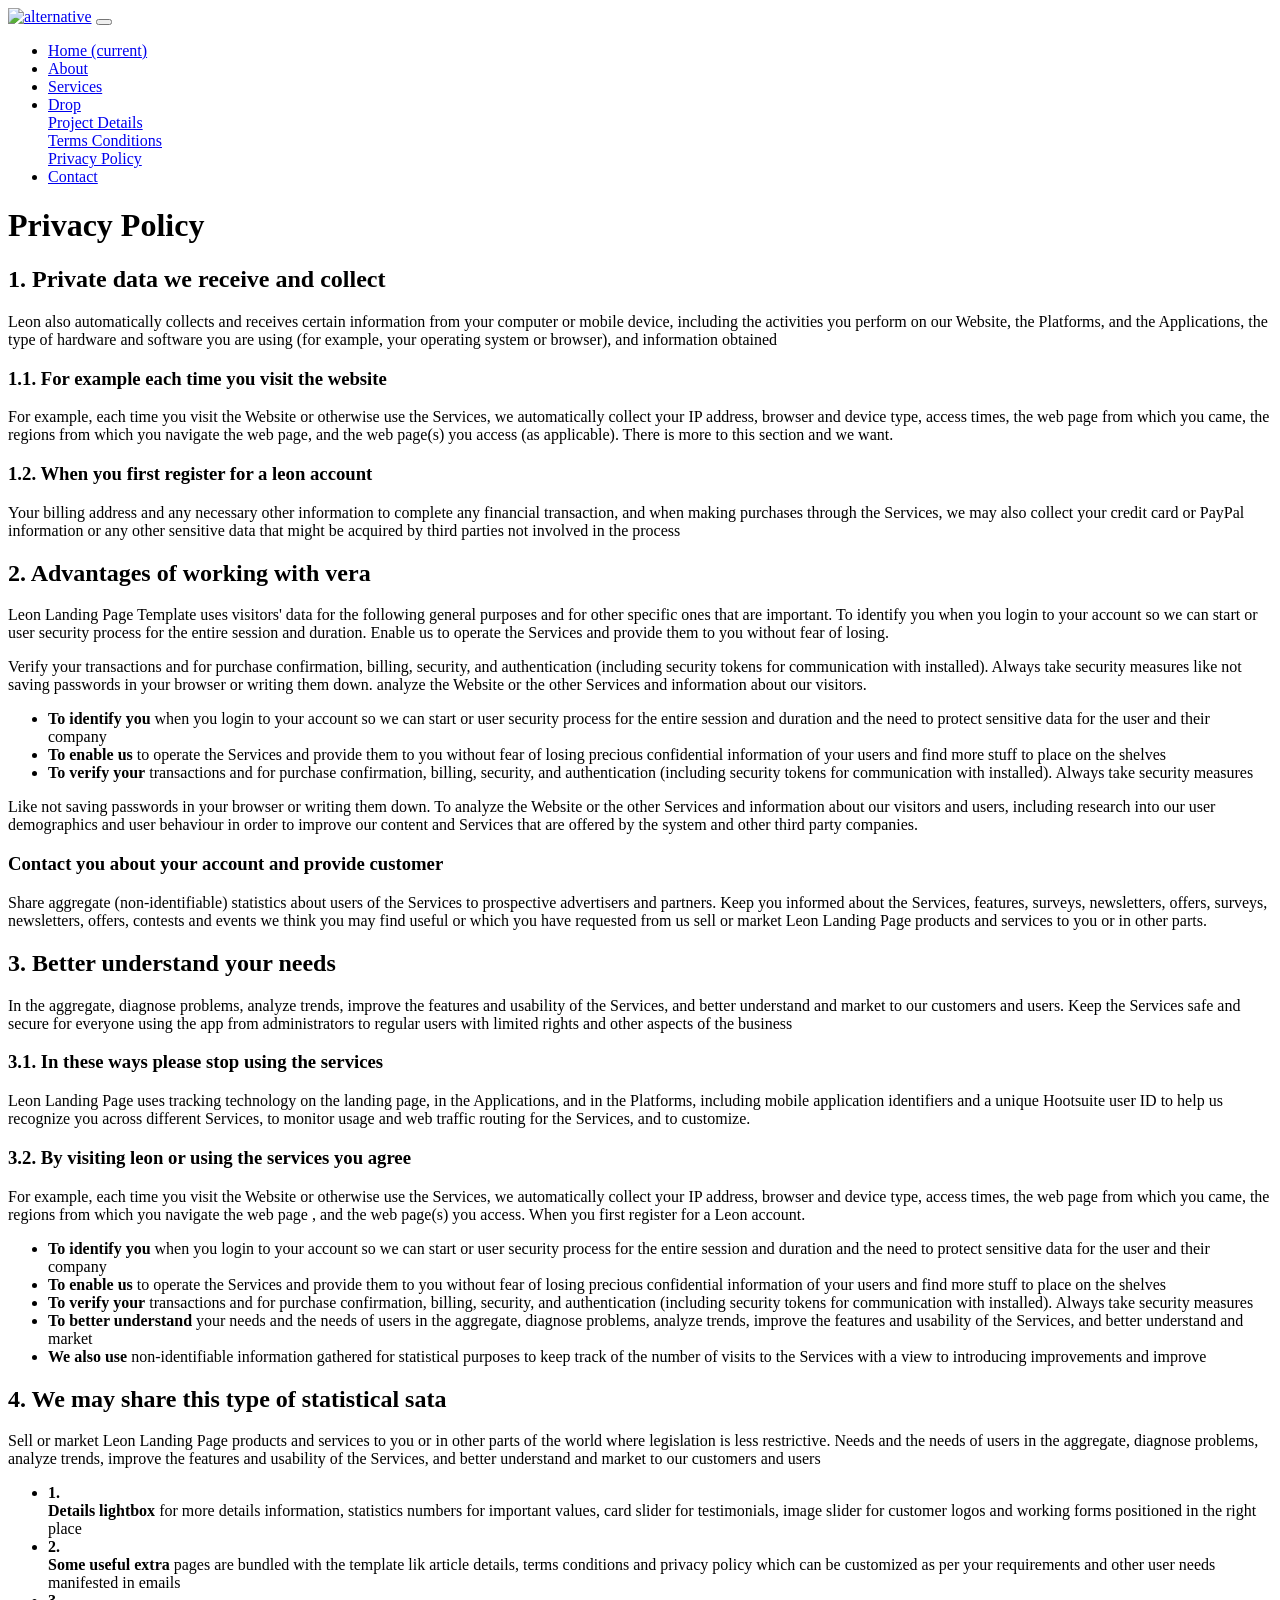
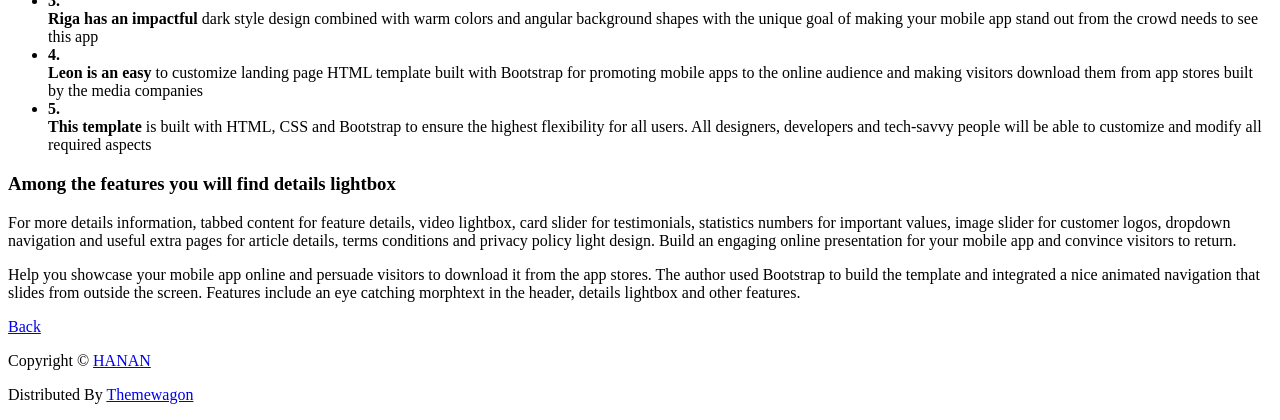
==== privacy.html @ ccc0f80c "Add files via upload" ====
<!DOCTYPE html>
<html lang="en">
<head>
    <meta charset="utf-8">
    <meta name="viewport" content="width=device-width, initial-scale=1, shrink-to-fit=no">
    
    <!-- SEO Meta Tags -->
    <meta name="description" content="Your description">
    <meta name="author" content="Your name">

    <!-- OG Meta Tags to improve the way the post looks when you share the page on Facebook, Twitter, LinkedIn -->
	<meta property="og:site_name" content="" /> <!-- website name -->
	<meta property="og:site" content="" /> <!-- website link -->
	<meta property="og:title" content=""/> <!-- title shown in the actual shared post -->
	<meta property="og:description" content="" /> <!-- description shown in the actual shared post -->
	<meta property="og:image" content="" /> <!-- image link, make sure it's jpg -->
	<meta property="og:url" content="" /> <!-- where do you want your post to link to -->
	<meta name="twitter:card" content="summary_large_image"> <!-- to have large image post format in Twitter -->

    <!-- Webpage Title -->
    <title>Privacy Policy - Hanan</title>
    
    <!-- Styles -->
    <link rel="preconnect" href="https://fonts.gstatic.com">
    <link href="https://fonts.googleapis.com/css2?family=Open+Sans:ital,wght@0,400;0,600;0,700;1,400&family=Poppins:wght@600&display=swap" rel="stylesheet">
    <link href="css/bootstrap.css" rel="stylesheet">
    <link href="css/fontawesome-all.css" rel="stylesheet">
	<link href="css/styles.css" rel="stylesheet">
	
	<!-- Favicon  -->
    <link rel="icon" href="./favicon.bpg.jpg">
</head>
<body data-spy="scroll" data-target=".fixed-top">
    
    <!-- Navigation -->
    <nav class="navbar navbar-expand-lg fixed-top navbar-dark">
        <div class="container">
            
            <!-- Image Logo -->
            <a class="navbar-brand logo-image" href="index.html"><img src="./webfonts/hlo.avif" alt="alternative"></a>  

            <!-- Text Logo - Use this if you don't have a graphic logo -->
            <!-- <a class="navbar-brand logo-text page-scroll" href="index.html">Hanan</a> -->

            <button class="navbar-toggler p-0 border-0" type="button" data-toggle="offcanvas">
                <span class="navbar-toggler-icon"></span>
            </button>

            <div class="navbar-collapse offcanvas-collapse" id="navbarsExampleDefault">
                <ul class="navbar-nav ml-auto">
                    <li class="nav-item">
                        <a class="nav-link page-scroll text-dark" href="index.html#header">Home <span class="sr-only">(current)</span></a>
                    </li>
                    <li class="nav-item">
                        <a class="nav-link page-scroll text-dark" href="index.html#about">About</a>
                    </li>
                    <li class="nav-item">
                        <a class="nav-link page-scroll text-dark" href="index.html#services">Services</a>
                    </li>
                    <li class="nav-item dropdown">
                        <a class="nav-link dropdown-toggle text-dark" href="#" id="dropdown01" data-toggle="dropdown" aria-haspopup="true" aria-expanded="false">Drop</a>
                        <div class="dropdown-menu" aria-labelledby="dropdown01">
                            <a class="dropdown-item page-scroll text-dark" href="project.html">Project Details</a>
                            <div class="dropdown-divider"></div>
                            <a class="dropdown-item page-scroll text-dark" href="terms.html">Terms Conditions</a>
                            <div class="dropdown-divider"></div>
                            <a class="dropdown-item page-scroll text-dark" href="privacy.html">Privacy Policy</a>
                        </div>
                    </li>
                    <li class="nav-item">
                        <a class="nav-link page-scroll text-dark" href="index.html#contact">Contact</a>
                    </li>
                </ul>
                <span class="nav-item social-icons">
                    <span class="fa-stack"> <a href="https://facebook.com/hananhassen495">
                            <i class="fas fa-circle fa-stack-2x"></i>
                            <i class="fab fa-facebook-f fa-stack-1x"></i>
                        </a>
                    </span>
                    <span class="fa-stack">
                        <a href="https://x.com/Hanan71509176">
                            <i class="fas fa-circle fa-stack-2x"></i>
                            <i class="fab fa-twitter fa-stack-1x"></i>
                        </a>
                    </span>
                </span>
            </div> <!-- end of navbar-collapse -->
        </div> <!-- end of container -->
    </nav> <!-- end of navbar -->
    <!-- end of navigation -->


    <!-- Header -->
    <header class="ex-header">
        <div class="container">
            <div class="row">
                <div class="col-xl-10 offset-xl-1">
                    <h1>Privacy Policy</h1>
                </div> <!-- end of col -->
            </div> <!-- end of row -->
        </div> <!-- end of container -->
    </header> <!-- end of ex-header -->
    <!-- end of header -->


    <!-- Basic -->
    <div class="ex-basic-1 pt-5 pb-5">
        <div class="container">
            <div class="row">
                <div class="col-xl-10 offset-xl-1">
                    <h2 class="mt-5 mb-3">1. Private data we receive and collect</h2>
                    <p class="mb-5">Leon also automatically collects and receives certain information from your computer or mobile device, including the activities you perform on our Website, the Platforms, and the Applications, the type of hardware and software you are using (for example, your operating system or browser), and information obtained</p>
                    <h3>1.1. For example each time you visit the website</h3>
                    <p class="mb-5">For example, each time you visit the Website or otherwise use the Services, we automatically collect your IP address, browser and device type, access times, the web page from which you came, the regions from which you navigate the web page, and the web page(s) you access (as applicable). There is more to this section and we want.</p>
                    <h3>1.2. When you first register for a leon account</h3>
                    <p class="mb-5">Your billing address and any necessary other information to complete any financial transaction, and when making purchases through the Services, we may also collect your credit card or PayPal information or any other sensitive data that might be acquired by third parties not involved in the process</p>
                    
                    <h2 class="mb-3">2. Advantages of working with vera</h2>
                    <p>Leon Landing Page Template uses visitors' data for the following general purposes and for other specific ones that are important. To identify you when you login to your account so we can start or user security process for the entire session and duration. Enable us to operate the Services and provide them to you without fear of losing.</p>
                    <p class="mb-4">Verify your transactions and for purchase confirmation, billing, security, and authentication (including security tokens for communication with installed). Always take security measures like not saving passwords in your browser or writing them down. analyze the Website or the other Services and information about our visitors.</p>
                    <ul class="list-unstyled li-space-lg mb-4">
                        <li class="media">
                            <i class="fas fa-square"></i>
                            <div class="media-body"><strong>To identify you</strong> when you login to your account so we can start or user security process for the entire session and duration and the need to protect sensitive data for the user and their company</div>
                        </li>
                        <li class="media">
                            <i class="fas fa-square"></i>
                            <div class="media-body"><strong>To enable us</strong> to operate the Services and provide them to you without fear of losing precious confidential information of your users and find more stuff to place on the shelves</div>
                        </li>
                        <li class="media">
                            <i class="fas fa-square"></i>
                            <div class="media-body"><strong>To verify your</strong> transactions and for purchase confirmation, billing, security, and authentication (including security tokens for communication with installed). Always take security measures</div>
                        </li>
                    </ul>
                    <p class="mb-5">Like not saving passwords in your browser or writing them down. To analyze the Website or the other Services and information about our visitors and users, including research into our user demographics and user behaviour in order to improve our content and Services that are offered by the system and other third party companies.</p>
                    <div class="text-box mb-5">
                        <h3>Contact you about your account and provide customer</h3>
                        <p>Share aggregate (non-identifiable) statistics about users of the Services to prospective advertisers and partners. Keep you informed about the Services, features, surveys, newsletters, offers, surveys, newsletters, offers, contests and events we think you may find useful or which you have requested from us sell or market Leon Landing Page products and services to you or in other parts.</p>
                    </div> <!-- end of text-box -->
                    
                    <h2 class="mb-3">3. Better understand your needs</h2>
                    <p class="mb-5"> In the aggregate, diagnose problems, analyze trends, improve the features and usability of the Services, and better understand and market to our customers and users. Keep the Services safe and secure for everyone using the app from administrators to regular users with limited rights and other aspects of the business</p>
                    <h3>3.1. In these ways please stop using the services</h3>
                    <p class="mb-5">Leon Landing Page uses tracking technology on the landing page, in the Applications, and in the Platforms, including mobile application identifiers and a unique Hootsuite user ID to help us recognize you across different Services, to monitor usage and web traffic routing for the Services, and to customize.</p>
                    <h3>3.2. By visiting leon or using the services you agree</h3>
                    <p class="mb-5">For example, each time you visit the Website or otherwise use the Services, we automatically collect your IP address, browser and device type, access times, the web page from which you came, the regions from which you navigate the web page , and the web page(s) you access. When you first register for a Leon account.</p>
                    <div class="text-box mb-5">
                        <ul class="list-unstyled li-space-lg">
                            <li class="media">
                                <i class="fas fa-square"></i>
                                <div class="media-body"><strong>To identify you</strong> when you login to your account so we can start or user security process for the entire session and duration and the need to protect sensitive data for the user and their company</div>
                            </li>
                            <li class="media">
                                <i class="fas fa-square"></i>
                                <div class="media-body"><strong>To enable us</strong> to operate the Services and provide them to you without fear of losing precious confidential information of your users and find more stuff to place on the shelves</div>
                            </li>
                            <li class="media">
                                <i class="fas fa-square"></i>
                                <div class="media-body"><strong>To verify your</strong> transactions and for purchase confirmation, billing, security, and authentication (including security tokens for communication with installed). Always take security measures</div>
                            </li>
                            <li class="media">
                                <i class="fas fa-square"></i>
                                <div class="media-body"><strong>To better understand</strong> your needs and the needs of users in the aggregate, diagnose problems, analyze trends, improve the features and usability of the Services, and better understand and market</div>
                            </li>
                            <li class="media">
                                <i class="fas fa-square"></i>
                                <div class="media-body"><strong>We also use</strong> non-identifiable information gathered for statistical purposes to keep track of the number of visits to the Services with a view to introducing improvements and improve</div>
                            </li>
                        </ul>
                    </div> <!-- end of text-box -->
                    
                    <h2 class="mb-3">4. We may share this type of statistical sata</h2>
                    <p class="mb-4">Sell or market Leon Landing Page products and services to you or in other parts of the world where legislation is less restrictive. Needs and the needs of users in the aggregate, diagnose problems, analyze trends, improve the features and usability of the Services, and better understand and market to our customers and users</p>
                    <ul class="list-unstyled li-space-lg mb-5">
                        <li class="media">
                            <strong>1.</strong>
                            <div class="media-body"><strong>Details lightbox</strong> for more details information, statistics numbers for important values, card slider for testimonials, image slider for customer logos and working forms positioned in the right place</div>
                        </li>
                        <li class="media">
                            <strong>2.</strong>
                            <div class="media-body"><strong>Some useful extra</strong> pages are bundled with the template lik article details, terms conditions and privacy policy which can be customized as per your requirements and other user needs manifested in emails</div>
                        </li>
                        <li class="media">
                            <strong>3.</strong>
                            <div class="media-body"><strong>Riga has an impactful</strong> dark style design combined with warm colors and angular background shapes with the unique goal of making your mobile app stand out from the crowd needs to see this app</div>
                        </li>
                        <li class="media">
                            <strong>4.</strong>
                            <div class="media-body"><strong>Leon is an easy</strong> to customize landing page HTML template built with Bootstrap for promoting mobile apps to the online audience and making visitors download them from app stores built by the media companies</div>
                        </li>
                        <li class="media">
                            <strong>5.</strong>
                            <div class="media-body"><strong>This template</strong> is built with HTML, CSS and Bootstrap to ensure the highest flexibility for all users. All designers, developers and tech-savvy people will be able to customize and modify all required aspects</div>
                        </li>
                    </ul>
                    
                    <div class="text-box mb-5">
                        <h3>Among the features you will find details lightbox</h3>
                        <p>For more details information, tabbed content for feature details, video lightbox, card slider for testimonials, statistics numbers for important values, image slider for customer logos, dropdown navigation and useful extra pages for article details, terms conditions and privacy policy light design. Build an engaging online presentation for your mobile app and convince visitors to return.</p>
                    </div> <!-- end of text-box -->
                    <p class="mb-5">Help you showcase your mobile app online and persuade visitors to download it from the app stores. The author used Bootstrap to build the template and integrated a nice animated navigation that slides from outside the screen. Features include an eye catching morphtext in the header, details lightbox and other features.</p>
                    
                    <a class="btn-solid-reg mb-5" href="index.html">Back</a>
                </div> <!-- end of col -->
            </div> <!-- end of row -->
        </div> <!-- end of container -->
    </div> <!-- end of ex-basic-1 -->
    <!-- end of basic -->


    <!-- Footer -->
    <div class="footer bg-gray">
        <div class="container">
            <div class="row">
                <div class="col-lg-12">
                    
                    </div> <!-- end of social-container -->
                </div> <!-- end of col -->
            </div> <!-- end of row -->
        </div> <!-- end of container -->
    </div> <!-- end of footer -->  
    <!-- end of footer -->


    <!-- Copyright -->
    <div class="copyright bg-gray">
        <div class="container">
            <div class="row">
                <div class="col-lg-12">
                    <p class="p-small">Copyright © <a class="no-line" href="#your-link">HANAN</a></p>
                </div> <!-- end of col -->
            </div> <!-- enf of row -->
        </div> <!-- end of container -->

        <div class="container">
            <div class="row">
                <div class="col-lg-12">
                    <p class="p-small">Distributed By <a class="no-line" href="https://themewagon.com/">Themewagon</a></p>
                </div> <!-- end of col -->
            </div> <!-- enf of row -->
        </div> <!-- end of container -->
    </div> <!-- end of copyright --> 
    <!-- end of copyright -->
    
    	
    <!-- Scripts -->
    <script src="js/jquery.min.js"></script> <!-- jQuery for Bootstrap's JavaScript plugins -->
    <script src="js/bootstrap.min.js"></script> <!-- Bootstrap framework -->
    <script src="js/jquery.easing.min.js"></script> <!-- jQuery Easing for smooth scrolling between anchors -->
    <script src="js/scripts.js"></script> <!-- Custom scripts -->
</body>
</html>
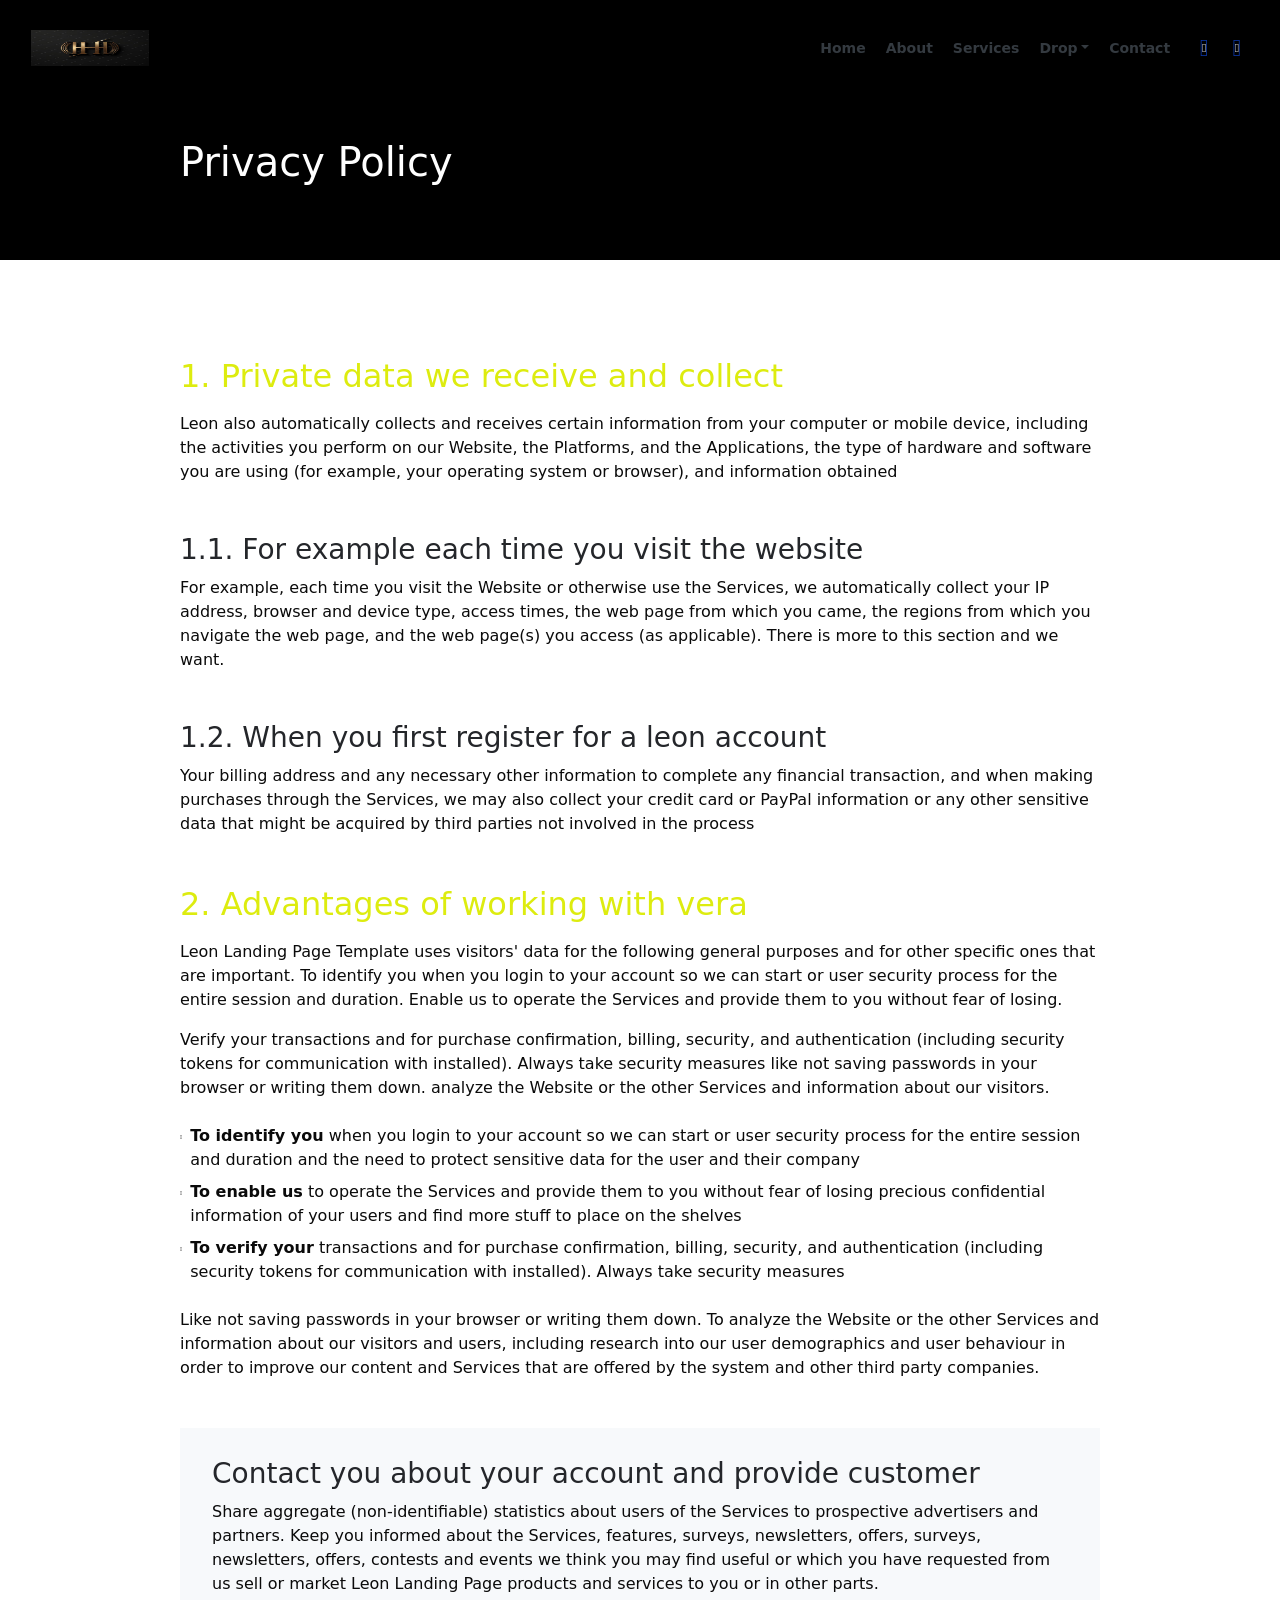
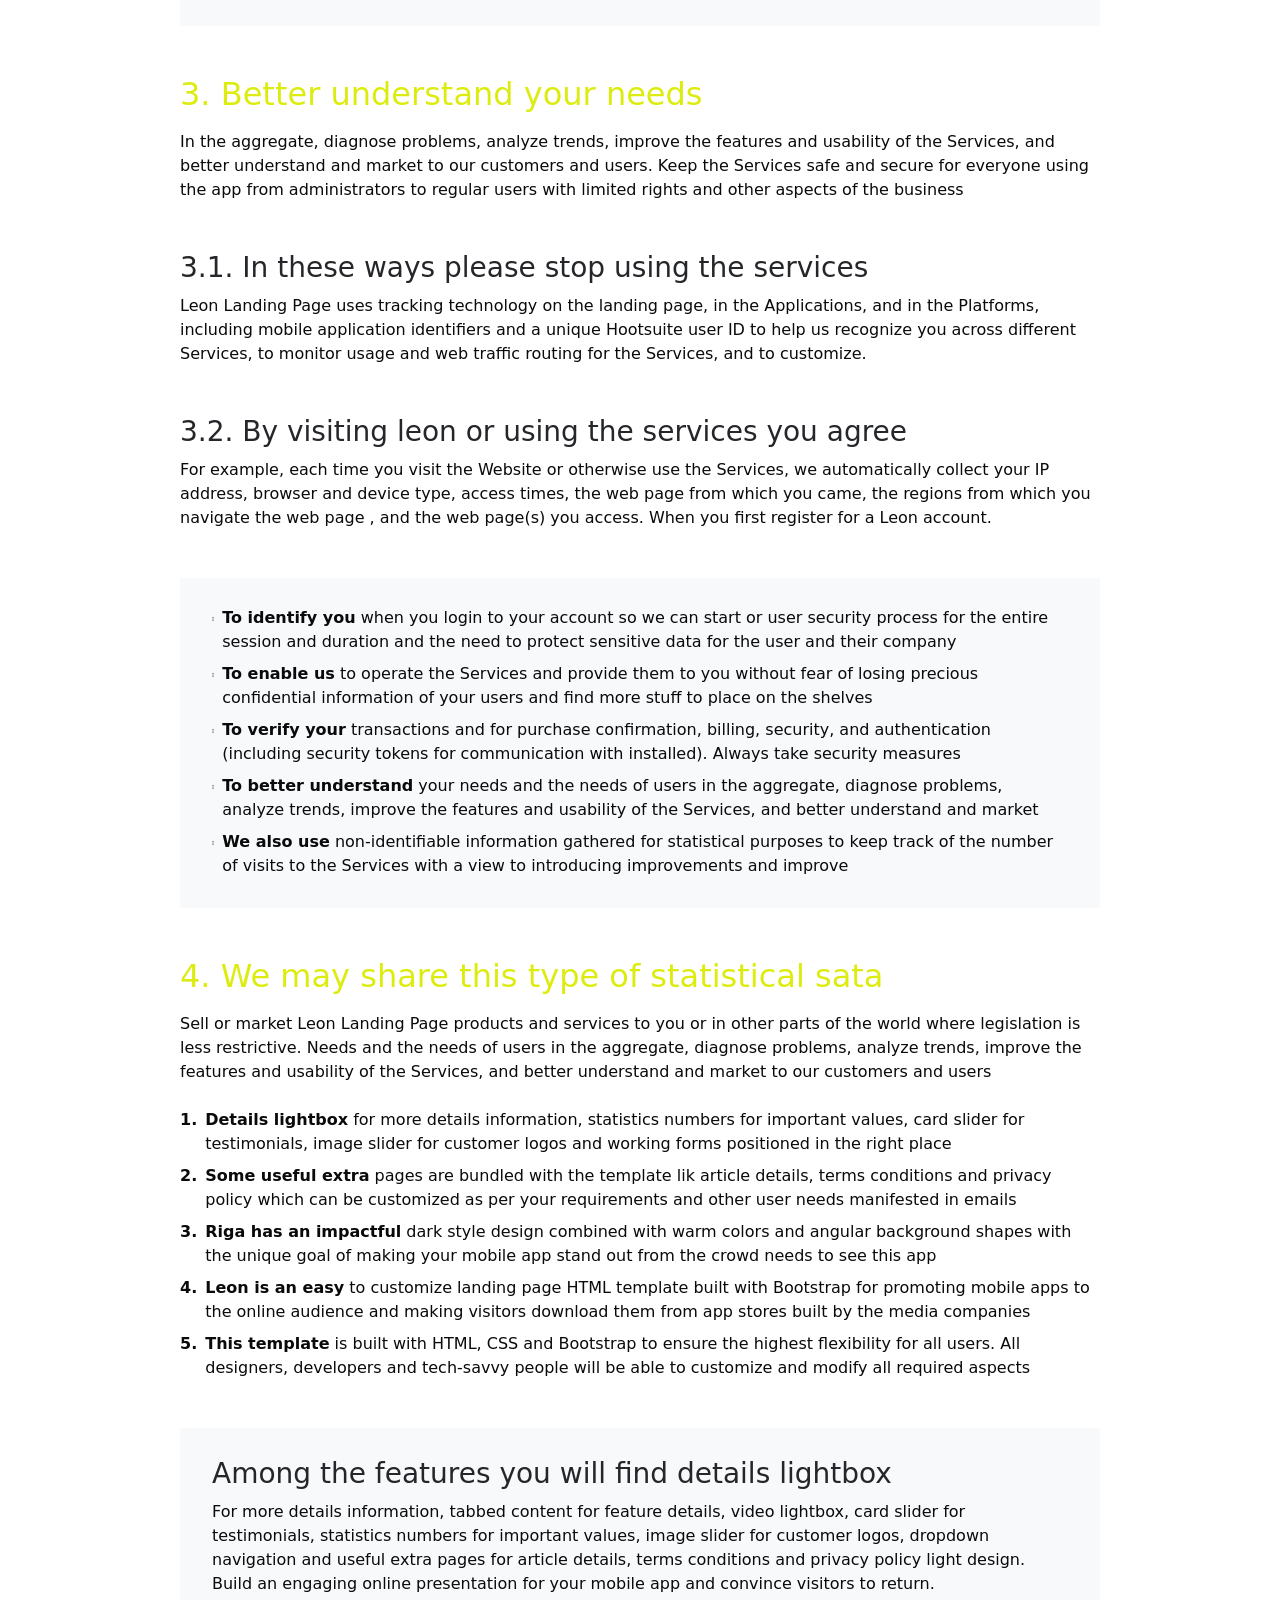
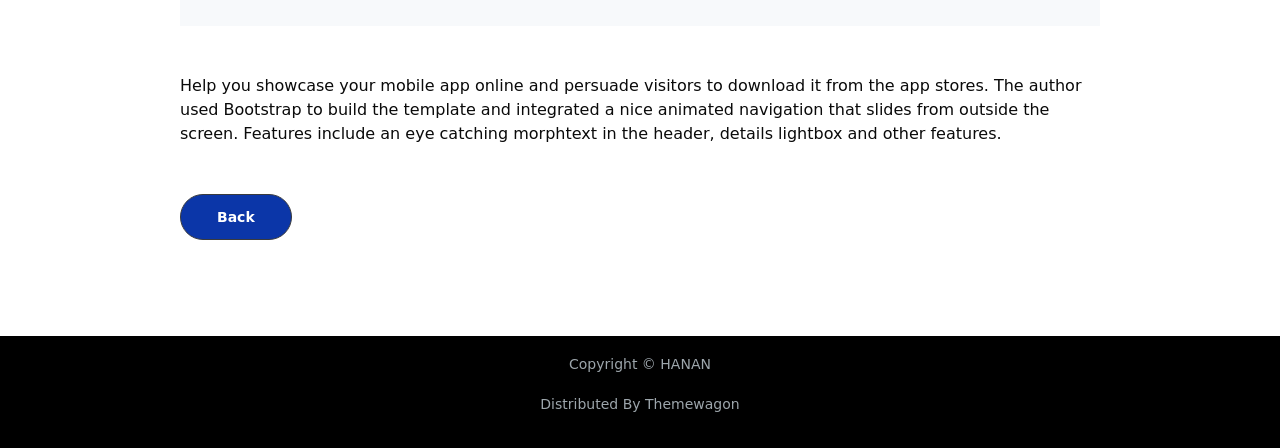
==== commit c8cd4e0f: "first commit" ====
--- a/privacy.html
+++ b/privacy.html
@@ -1,252 +1,253 @@
-<!DOCTYPE html>
-<html lang="en">
-<head>
-    <meta charset="utf-8">
-    <meta name="viewport" content="width=device-width, initial-scale=1, shrink-to-fit=no">
-    
-    <!-- SEO Meta Tags -->
-    <meta name="description" content="Your description">
-    <meta name="author" content="Your name">
-
-    <!-- OG Meta Tags to improve the way the post looks when you share the page on Facebook, Twitter, LinkedIn -->
-	<meta property="og:site_name" content="" /> <!-- website name -->
-	<meta property="og:site" content="" /> <!-- website link -->
-	<meta property="og:title" content=""/> <!-- title shown in the actual shared post -->
-	<meta property="og:description" content="" /> <!-- description shown in the actual shared post -->
-	<meta property="og:image" content="" /> <!-- image link, make sure it's jpg -->
-	<meta property="og:url" content="" /> <!-- where do you want your post to link to -->
-	<meta name="twitter:card" content="summary_large_image"> <!-- to have large image post format in Twitter -->
-
-    <!-- Webpage Title -->
-    <title>Privacy Policy - Hanan</title>
-    
-    <!-- Styles -->
-    <link rel="preconnect" href="https://fonts.gstatic.com">
-    <link href="https://fonts.googleapis.com/css2?family=Open+Sans:ital,wght@0,400;0,600;0,700;1,400&family=Poppins:wght@600&display=swap" rel="stylesheet">
-    <link href="css/bootstrap.css" rel="stylesheet">
-    <link href="css/fontawesome-all.css" rel="stylesheet">
-	<link href="css/styles.css" rel="stylesheet">
-	
-	<!-- Favicon  -->
-    <link rel="icon" href="./favicon.bpg.jpg">
-</head>
-<body data-spy="scroll" data-target=".fixed-top">
-    
-    <!-- Navigation -->
-    <nav class="navbar navbar-expand-lg fixed-top navbar-dark">
-        <div class="container">
-            
-            <!-- Image Logo -->
-            <a class="navbar-brand logo-image" href="index.html"><img src="./webfonts/hlo.avif" alt="alternative"></a>  
-
-            <!-- Text Logo - Use this if you don't have a graphic logo -->
-            <!-- <a class="navbar-brand logo-text page-scroll" href="index.html">Hanan</a> -->
-
-            <button class="navbar-toggler p-0 border-0" type="button" data-toggle="offcanvas">
-                <span class="navbar-toggler-icon"></span>
-            </button>
-
-            <div class="navbar-collapse offcanvas-collapse" id="navbarsExampleDefault">
-                <ul class="navbar-nav ml-auto">
-                    <li class="nav-item">
-                        <a class="nav-link page-scroll text-dark" href="index.html#header">Home <span class="sr-only">(current)</span></a>
-                    </li>
-                    <li class="nav-item">
-                        <a class="nav-link page-scroll text-dark" href="index.html#about">About</a>
-                    </li>
-                    <li class="nav-item">
-                        <a class="nav-link page-scroll text-dark" href="index.html#services">Services</a>
-                    </li>
-                    <li class="nav-item dropdown">
-                        <a class="nav-link dropdown-toggle text-dark" href="#" id="dropdown01" data-toggle="dropdown" aria-haspopup="true" aria-expanded="false">Drop</a>
-                        <div class="dropdown-menu" aria-labelledby="dropdown01">
-                            <a class="dropdown-item page-scroll text-dark" href="project.html">Project Details</a>
-                            <div class="dropdown-divider"></div>
-                            <a class="dropdown-item page-scroll text-dark" href="terms.html">Terms Conditions</a>
-                            <div class="dropdown-divider"></div>
-                            <a class="dropdown-item page-scroll text-dark" href="privacy.html">Privacy Policy</a>
-                        </div>
-                    </li>
-                    <li class="nav-item">
-                        <a class="nav-link page-scroll text-dark" href="index.html#contact">Contact</a>
-                    </li>
-                </ul>
-                <span class="nav-item social-icons">
-                    <span class="fa-stack"> <a href="https://facebook.com/hananhassen495">
-                            <i class="fas fa-circle fa-stack-2x"></i>
-                            <i class="fab fa-facebook-f fa-stack-1x"></i>
-                        </a>
-                    </span>
-                    <span class="fa-stack">
-                        <a href="https://x.com/Hanan71509176">
-                            <i class="fas fa-circle fa-stack-2x"></i>
-                            <i class="fab fa-twitter fa-stack-1x"></i>
-                        </a>
-                    </span>
-                </span>
-            </div> <!-- end of navbar-collapse -->
-        </div> <!-- end of container -->
-    </nav> <!-- end of navbar -->
-    <!-- end of navigation -->
-
-
-    <!-- Header -->
-    <header class="ex-header">
-        <div class="container">
-            <div class="row">
-                <div class="col-xl-10 offset-xl-1">
-                    <h1>Privacy Policy</h1>
-                </div> <!-- end of col -->
-            </div> <!-- end of row -->
-        </div> <!-- end of container -->
-    </header> <!-- end of ex-header -->
-    <!-- end of header -->
-
-
-    <!-- Basic -->
-    <div class="ex-basic-1 pt-5 pb-5">
-        <div class="container">
-            <div class="row">
-                <div class="col-xl-10 offset-xl-1">
-                    <h2 class="mt-5 mb-3">1. Private data we receive and collect</h2>
-                    <p class="mb-5">Leon also automatically collects and receives certain information from your computer or mobile device, including the activities you perform on our Website, the Platforms, and the Applications, the type of hardware and software you are using (for example, your operating system or browser), and information obtained</p>
-                    <h3>1.1. For example each time you visit the website</h3>
-                    <p class="mb-5">For example, each time you visit the Website or otherwise use the Services, we automatically collect your IP address, browser and device type, access times, the web page from which you came, the regions from which you navigate the web page, and the web page(s) you access (as applicable). There is more to this section and we want.</p>
-                    <h3>1.2. When you first register for a leon account</h3>
-                    <p class="mb-5">Your billing address and any necessary other information to complete any financial transaction, and when making purchases through the Services, we may also collect your credit card or PayPal information or any other sensitive data that might be acquired by third parties not involved in the process</p>
-                    
-                    <h2 class="mb-3">2. Advantages of working with vera</h2>
-                    <p>Leon Landing Page Template uses visitors' data for the following general purposes and for other specific ones that are important. To identify you when you login to your account so we can start or user security process for the entire session and duration. Enable us to operate the Services and provide them to you without fear of losing.</p>
-                    <p class="mb-4">Verify your transactions and for purchase confirmation, billing, security, and authentication (including security tokens for communication with installed). Always take security measures like not saving passwords in your browser or writing them down. analyze the Website or the other Services and information about our visitors.</p>
-                    <ul class="list-unstyled li-space-lg mb-4">
-                        <li class="media">
-                            <i class="fas fa-square"></i>
-                            <div class="media-body"><strong>To identify you</strong> when you login to your account so we can start or user security process for the entire session and duration and the need to protect sensitive data for the user and their company</div>
-                        </li>
-                        <li class="media">
-                            <i class="fas fa-square"></i>
-                            <div class="media-body"><strong>To enable us</strong> to operate the Services and provide them to you without fear of losing precious confidential information of your users and find more stuff to place on the shelves</div>
-                        </li>
-                        <li class="media">
-                            <i class="fas fa-square"></i>
-                            <div class="media-body"><strong>To verify your</strong> transactions and for purchase confirmation, billing, security, and authentication (including security tokens for communication with installed). Always take security measures</div>
-                        </li>
-                    </ul>
-                    <p class="mb-5">Like not saving passwords in your browser or writing them down. To analyze the Website or the other Services and information about our visitors and users, including research into our user demographics and user behaviour in order to improve our content and Services that are offered by the system and other third party companies.</p>
-                    <div class="text-box mb-5">
-                        <h3>Contact you about your account and provide customer</h3>
-                        <p>Share aggregate (non-identifiable) statistics about users of the Services to prospective advertisers and partners. Keep you informed about the Services, features, surveys, newsletters, offers, surveys, newsletters, offers, contests and events we think you may find useful or which you have requested from us sell or market Leon Landing Page products and services to you or in other parts.</p>
-                    </div> <!-- end of text-box -->
-                    
-                    <h2 class="mb-3">3. Better understand your needs</h2>
-                    <p class="mb-5"> In the aggregate, diagnose problems, analyze trends, improve the features and usability of the Services, and better understand and market to our customers and users. Keep the Services safe and secure for everyone using the app from administrators to regular users with limited rights and other aspects of the business</p>
-                    <h3>3.1. In these ways please stop using the services</h3>
-                    <p class="mb-5">Leon Landing Page uses tracking technology on the landing page, in the Applications, and in the Platforms, including mobile application identifiers and a unique Hootsuite user ID to help us recognize you across different Services, to monitor usage and web traffic routing for the Services, and to customize.</p>
-                    <h3>3.2. By visiting leon or using the services you agree</h3>
-                    <p class="mb-5">For example, each time you visit the Website or otherwise use the Services, we automatically collect your IP address, browser and device type, access times, the web page from which you came, the regions from which you navigate the web page , and the web page(s) you access. When you first register for a Leon account.</p>
-                    <div class="text-box mb-5">
-                        <ul class="list-unstyled li-space-lg">
-                            <li class="media">
-                                <i class="fas fa-square"></i>
-                                <div class="media-body"><strong>To identify you</strong> when you login to your account so we can start or user security process for the entire session and duration and the need to protect sensitive data for the user and their company</div>
-                            </li>
-                            <li class="media">
-                                <i class="fas fa-square"></i>
-                                <div class="media-body"><strong>To enable us</strong> to operate the Services and provide them to you without fear of losing precious confidential information of your users and find more stuff to place on the shelves</div>
-                            </li>
-                            <li class="media">
-                                <i class="fas fa-square"></i>
-                                <div class="media-body"><strong>To verify your</strong> transactions and for purchase confirmation, billing, security, and authentication (including security tokens for communication with installed). Always take security measures</div>
-                            </li>
-                            <li class="media">
-                                <i class="fas fa-square"></i>
-                                <div class="media-body"><strong>To better understand</strong> your needs and the needs of users in the aggregate, diagnose problems, analyze trends, improve the features and usability of the Services, and better understand and market</div>
-                            </li>
-                            <li class="media">
-                                <i class="fas fa-square"></i>
-                                <div class="media-body"><strong>We also use</strong> non-identifiable information gathered for statistical purposes to keep track of the number of visits to the Services with a view to introducing improvements and improve</div>
-                            </li>
-                        </ul>
-                    </div> <!-- end of text-box -->
-                    
-                    <h2 class="mb-3">4. We may share this type of statistical sata</h2>
-                    <p class="mb-4">Sell or market Leon Landing Page products and services to you or in other parts of the world where legislation is less restrictive. Needs and the needs of users in the aggregate, diagnose problems, analyze trends, improve the features and usability of the Services, and better understand and market to our customers and users</p>
-                    <ul class="list-unstyled li-space-lg mb-5">
-                        <li class="media">
-                            <strong>1.</strong>
-                            <div class="media-body"><strong>Details lightbox</strong> for more details information, statistics numbers for important values, card slider for testimonials, image slider for customer logos and working forms positioned in the right place</div>
-                        </li>
-                        <li class="media">
-                            <strong>2.</strong>
-                            <div class="media-body"><strong>Some useful extra</strong> pages are bundled with the template lik article details, terms conditions and privacy policy which can be customized as per your requirements and other user needs manifested in emails</div>
-                        </li>
-                        <li class="media">
-                            <strong>3.</strong>
-                            <div class="media-body"><strong>Riga has an impactful</strong> dark style design combined with warm colors and angular background shapes with the unique goal of making your mobile app stand out from the crowd needs to see this app</div>
-                        </li>
-                        <li class="media">
-                            <strong>4.</strong>
-                            <div class="media-body"><strong>Leon is an easy</strong> to customize landing page HTML template built with Bootstrap for promoting mobile apps to the online audience and making visitors download them from app stores built by the media companies</div>
-                        </li>
-                        <li class="media">
-                            <strong>5.</strong>
-                            <div class="media-body"><strong>This template</strong> is built with HTML, CSS and Bootstrap to ensure the highest flexibility for all users. All designers, developers and tech-savvy people will be able to customize and modify all required aspects</div>
-                        </li>
-                    </ul>
-                    
-                    <div class="text-box mb-5">
-                        <h3>Among the features you will find details lightbox</h3>
-                        <p>For more details information, tabbed content for feature details, video lightbox, card slider for testimonials, statistics numbers for important values, image slider for customer logos, dropdown navigation and useful extra pages for article details, terms conditions and privacy policy light design. Build an engaging online presentation for your mobile app and convince visitors to return.</p>
-                    </div> <!-- end of text-box -->
-                    <p class="mb-5">Help you showcase your mobile app online and persuade visitors to download it from the app stores. The author used Bootstrap to build the template and integrated a nice animated navigation that slides from outside the screen. Features include an eye catching morphtext in the header, details lightbox and other features.</p>
-                    
-                    <a class="btn-solid-reg mb-5" href="index.html">Back</a>
-                </div> <!-- end of col -->
-            </div> <!-- end of row -->
-        </div> <!-- end of container -->
-    </div> <!-- end of ex-basic-1 -->
-    <!-- end of basic -->
-
-
-    <!-- Footer -->
-    <div class="footer bg-gray">
-        <div class="container">
-            <div class="row">
-                <div class="col-lg-12">
-                    
-                    </div> <!-- end of social-container -->
-                </div> <!-- end of col -->
-            </div> <!-- end of row -->
-        </div> <!-- end of container -->
-    </div> <!-- end of footer -->  
-    <!-- end of footer -->
-
-
-    <!-- Copyright -->
-    <div class="copyright bg-gray">
-        <div class="container">
-            <div class="row">
-                <div class="col-lg-12">
-                    <p class="p-small">Copyright © <a class="no-line" href="#your-link">HANAN</a></p>
-                </div> <!-- end of col -->
-            </div> <!-- enf of row -->
-        </div> <!-- end of container -->
-
-        <div class="container">
-            <div class="row">
-                <div class="col-lg-12">
-                    <p class="p-small">Distributed By <a class="no-line" href="https://themewagon.com/">Themewagon</a></p>
-                </div> <!-- end of col -->
-            </div> <!-- enf of row -->
-        </div> <!-- end of container -->
-    </div> <!-- end of copyright --> 
-    <!-- end of copyright -->
-    
-    	
-    <!-- Scripts -->
-    <script src="js/jquery.min.js"></script> <!-- jQuery for Bootstrap's JavaScript plugins -->
-    <script src="js/bootstrap.min.js"></script> <!-- Bootstrap framework -->
-    <script src="js/jquery.easing.min.js"></script> <!-- jQuery Easing for smooth scrolling between anchors -->
-    <script src="js/scripts.js"></script> <!-- Custom scripts -->
-</body>
+<!DOCTYPE html>
+<html lang="en">
+<head>
+    <meta charset="utf-8">
+    <meta name="viewport" content="width=device-width, initial-scale=1, shrink-to-fit=no">
+    
+    <!-- SEO Meta Tags -->
+    <meta name="description" content="Your description">
+    <meta name="author" content="Your name">
+
+    <!-- OG Meta Tags to improve the way the post looks when you share the page on Facebook, Twitter, LinkedIn -->
+	<meta property="og:site_name" content="" /> <!-- website name -->
+	<meta property="og:site" content="" /> <!-- website link -->
+	<meta property="og:title" content=""/> <!-- title shown in the actual shared post -->
+	<meta property="og:description" content="" /> <!-- description shown in the actual shared post -->
+	<meta property="og:image" content="" /> <!-- image link, make sure it's jpg -->
+	<meta property="og:url" content="" /> <!-- where do you want your post to link to -->
+	<meta name="twitter:card" content="summary_large_image"> <!-- to have large image post format in Twitter -->
+
+    <!-- Webpage Title -->
+    <title>Privacy Policy - Hanan</title>
+    <link rel="icon" href="./favicon.png.ico">
+    
+    <!-- Styles -->
+    <link rel="preconnect" href="https://fonts.gstatic.com">
+    <link href="https://fonts.googleapis.com/css2?family=Open+Sans:ital,wght@0,400;0,600;0,700;1,400&family=Poppins:wght@600&display=swap" rel="stylesheet">
+    <link href="css/bootstrap.css" rel="stylesheet">
+    <link href="css/fontawesome-all.css" rel="stylesheet">
+	<link href="css/styles.css" rel="stylesheet">
+	
+	<!-- Favicon  -->
+    <link rel="icon" href="./favicon.bpg.jpg">
+</head>
+<body data-spy="scroll" data-target=".fixed-top">
+    
+    <!-- Navigation -->
+    <nav class="navbar navbar-expand-lg fixed-top navbar-dark">
+        <div class="container">
+            
+            <!-- Image Logo -->
+            <a class="navbar-brand logo-image" href="index.html"><img src="./webfonts/hlo.avif" alt="alternative"></a>  
+
+            <!-- Text Logo - Use this if you don't have a graphic logo -->
+            <!-- <a class="navbar-brand logo-text page-scroll" href="index.html">Hanan</a> -->
+
+            <button class="navbar-toggler p-0 border-0" type="button" data-toggle="offcanvas">
+                <span class="navbar-toggler-icon"></span>
+            </button>
+
+            <div class="navbar-collapse offcanvas-collapse" id="navbarsExampleDefault">
+                <ul class="navbar-nav ml-auto">
+                    <li class="nav-item">
+                        <a class="nav-link page-scroll text-dark" href="index.html#header">Home <span class="sr-only">(current)</span></a>
+                    </li>
+                    <li class="nav-item">
+                        <a class="nav-link page-scroll text-dark" href="index.html#about">About</a>
+                    </li>
+                    <li class="nav-item">
+                        <a class="nav-link page-scroll text-dark" href="index.html#services">Services</a>
+                    </li>
+                    <li class="nav-item dropdown">
+                        <a class="nav-link dropdown-toggle text-dark" href="#" id="dropdown01" data-toggle="dropdown" aria-haspopup="true" aria-expanded="false">Drop</a>
+                        <div class="dropdown-menu" aria-labelledby="dropdown01">
+                            <a class="dropdown-item page-scroll text-dark" href="project.html">Project Details</a>
+                            <div class="dropdown-divider"></div>
+                            <a class="dropdown-item page-scroll text-dark" href="terms.html">Terms Conditions</a>
+                            <div class="dropdown-divider"></div>
+                            <a class="dropdown-item page-scroll text-dark" href="privacy.html">Privacy Policy</a>
+                        </div>
+                    </li>
+                    <li class="nav-item">
+                        <a class="nav-link page-scroll text-dark" href="index.html#contact">Contact</a>
+                    </li>
+                </ul>
+                <span class="nav-item social-icons">
+                    <span class="fa-stack"> <a href="https://facebook.com/hananhassen495">
+                            <i class="fas fa-circle fa-stack-2x"></i>
+                            <i class="fab fa-facebook-f fa-stack-1x"></i>
+                        </a>
+                    </span>
+                    <span class="fa-stack">
+                        <a href="https://x.com/Hanan71509176">
+                            <i class="fas fa-circle fa-stack-2x"></i>
+                            <i class="fab fa-twitter fa-stack-1x"></i>
+                        </a>
+                    </span>
+                </span>
+            </div> <!-- end of navbar-collapse -->
+        </div> <!-- end of container -->
+    </nav> <!-- end of navbar -->
+    <!-- end of navigation -->
+
+
+    <!-- Header -->
+    <header class="ex-header">
+        <div class="container">
+            <div class="row">
+                <div class="col-xl-10 offset-xl-1">
+                    <h1>Privacy Policy</h1>
+                </div> <!-- end of col -->
+            </div> <!-- end of row -->
+        </div> <!-- end of container -->
+    </header> <!-- end of ex-header -->
+    <!-- end of header -->
+
+
+    <!-- Basic -->
+    <div class="ex-basic-1 pt-5 pb-5">
+        <div class="container">
+            <div class="row">
+                <div class="col-xl-10 offset-xl-1">
+                    <h2 class="mt-5 mb-3">1. Private data we receive and collect</h2>
+                    <p class="mb-5">Leon also automatically collects and receives certain information from your computer or mobile device, including the activities you perform on our Website, the Platforms, and the Applications, the type of hardware and software you are using (for example, your operating system or browser), and information obtained</p>
+                    <h3>1.1. For example each time you visit the website</h3>
+                    <p class="mb-5">For example, each time you visit the Website or otherwise use the Services, we automatically collect your IP address, browser and device type, access times, the web page from which you came, the regions from which you navigate the web page, and the web page(s) you access (as applicable). There is more to this section and we want.</p>
+                    <h3>1.2. When you first register for a leon account</h3>
+                    <p class="mb-5">Your billing address and any necessary other information to complete any financial transaction, and when making purchases through the Services, we may also collect your credit card or PayPal information or any other sensitive data that might be acquired by third parties not involved in the process</p>
+                    
+                    <h2 class="mb-3">2. Advantages of working with vera</h2>
+                    <p>Leon Landing Page Template uses visitors' data for the following general purposes and for other specific ones that are important. To identify you when you login to your account so we can start or user security process for the entire session and duration. Enable us to operate the Services and provide them to you without fear of losing.</p>
+                    <p class="mb-4">Verify your transactions and for purchase confirmation, billing, security, and authentication (including security tokens for communication with installed). Always take security measures like not saving passwords in your browser or writing them down. analyze the Website or the other Services and information about our visitors.</p>
+                    <ul class="list-unstyled li-space-lg mb-4">
+                        <li class="media">
+                            <i class="fas fa-square"></i>
+                            <div class="media-body"><strong>To identify you</strong> when you login to your account so we can start or user security process for the entire session and duration and the need to protect sensitive data for the user and their company</div>
+                        </li>
+                        <li class="media">
+                            <i class="fas fa-square"></i>
+                            <div class="media-body"><strong>To enable us</strong> to operate the Services and provide them to you without fear of losing precious confidential information of your users and find more stuff to place on the shelves</div>
+                        </li>
+                        <li class="media">
+                            <i class="fas fa-square"></i>
+                            <div class="media-body"><strong>To verify your</strong> transactions and for purchase confirmation, billing, security, and authentication (including security tokens for communication with installed). Always take security measures</div>
+                        </li>
+                    </ul>
+                    <p class="mb-5">Like not saving passwords in your browser or writing them down. To analyze the Website or the other Services and information about our visitors and users, including research into our user demographics and user behaviour in order to improve our content and Services that are offered by the system and other third party companies.</p>
+                    <div class="text-box mb-5">
+                        <h3>Contact you about your account and provide customer</h3>
+                        <p>Share aggregate (non-identifiable) statistics about users of the Services to prospective advertisers and partners. Keep you informed about the Services, features, surveys, newsletters, offers, surveys, newsletters, offers, contests and events we think you may find useful or which you have requested from us sell or market Leon Landing Page products and services to you or in other parts.</p>
+                    </div> <!-- end of text-box -->
+                    
+                    <h2 class="mb-3">3. Better understand your needs</h2>
+                    <p class="mb-5"> In the aggregate, diagnose problems, analyze trends, improve the features and usability of the Services, and better understand and market to our customers and users. Keep the Services safe and secure for everyone using the app from administrators to regular users with limited rights and other aspects of the business</p>
+                    <h3>3.1. In these ways please stop using the services</h3>
+                    <p class="mb-5">Leon Landing Page uses tracking technology on the landing page, in the Applications, and in the Platforms, including mobile application identifiers and a unique Hootsuite user ID to help us recognize you across different Services, to monitor usage and web traffic routing for the Services, and to customize.</p>
+                    <h3>3.2. By visiting leon or using the services you agree</h3>
+                    <p class="mb-5">For example, each time you visit the Website or otherwise use the Services, we automatically collect your IP address, browser and device type, access times, the web page from which you came, the regions from which you navigate the web page , and the web page(s) you access. When you first register for a Leon account.</p>
+                    <div class="text-box mb-5">
+                        <ul class="list-unstyled li-space-lg">
+                            <li class="media">
+                                <i class="fas fa-square"></i>
+                                <div class="media-body"><strong>To identify you</strong> when you login to your account so we can start or user security process for the entire session and duration and the need to protect sensitive data for the user and their company</div>
+                            </li>
+                            <li class="media">
+                                <i class="fas fa-square"></i>
+                                <div class="media-body"><strong>To enable us</strong> to operate the Services and provide them to you without fear of losing precious confidential information of your users and find more stuff to place on the shelves</div>
+                            </li>
+                            <li class="media">
+                                <i class="fas fa-square"></i>
+                                <div class="media-body"><strong>To verify your</strong> transactions and for purchase confirmation, billing, security, and authentication (including security tokens for communication with installed). Always take security measures</div>
+                            </li>
+                            <li class="media">
+                                <i class="fas fa-square"></i>
+                                <div class="media-body"><strong>To better understand</strong> your needs and the needs of users in the aggregate, diagnose problems, analyze trends, improve the features and usability of the Services, and better understand and market</div>
+                            </li>
+                            <li class="media">
+                                <i class="fas fa-square"></i>
+                                <div class="media-body"><strong>We also use</strong> non-identifiable information gathered for statistical purposes to keep track of the number of visits to the Services with a view to introducing improvements and improve</div>
+                            </li>
+                        </ul>
+                    </div> <!-- end of text-box -->
+                    
+                    <h2 class="mb-3">4. We may share this type of statistical sata</h2>
+                    <p class="mb-4">Sell or market Leon Landing Page products and services to you or in other parts of the world where legislation is less restrictive. Needs and the needs of users in the aggregate, diagnose problems, analyze trends, improve the features and usability of the Services, and better understand and market to our customers and users</p>
+                    <ul class="list-unstyled li-space-lg mb-5">
+                        <li class="media">
+                            <strong>1.</strong>
+                            <div class="media-body"><strong>Details lightbox</strong> for more details information, statistics numbers for important values, card slider for testimonials, image slider for customer logos and working forms positioned in the right place</div>
+                        </li>
+                        <li class="media">
+                            <strong>2.</strong>
+                            <div class="media-body"><strong>Some useful extra</strong> pages are bundled with the template lik article details, terms conditions and privacy policy which can be customized as per your requirements and other user needs manifested in emails</div>
+                        </li>
+                        <li class="media">
+                            <strong>3.</strong>
+                            <div class="media-body"><strong>Riga has an impactful</strong> dark style design combined with warm colors and angular background shapes with the unique goal of making your mobile app stand out from the crowd needs to see this app</div>
+                        </li>
+                        <li class="media">
+                            <strong>4.</strong>
+                            <div class="media-body"><strong>Leon is an easy</strong> to customize landing page HTML template built with Bootstrap for promoting mobile apps to the online audience and making visitors download them from app stores built by the media companies</div>
+                        </li>
+                        <li class="media">
+                            <strong>5.</strong>
+                            <div class="media-body"><strong>This template</strong> is built with HTML, CSS and Bootstrap to ensure the highest flexibility for all users. All designers, developers and tech-savvy people will be able to customize and modify all required aspects</div>
+                        </li>
+                    </ul>
+                    
+                    <div class="text-box mb-5">
+                        <h3>Among the features you will find details lightbox</h3>
+                        <p>For more details information, tabbed content for feature details, video lightbox, card slider for testimonials, statistics numbers for important values, image slider for customer logos, dropdown navigation and useful extra pages for article details, terms conditions and privacy policy light design. Build an engaging online presentation for your mobile app and convince visitors to return.</p>
+                    </div> <!-- end of text-box -->
+                    <p class="mb-5">Help you showcase your mobile app online and persuade visitors to download it from the app stores. The author used Bootstrap to build the template and integrated a nice animated navigation that slides from outside the screen. Features include an eye catching morphtext in the header, details lightbox and other features.</p>
+                    
+                    <a class="btn-solid-reg mb-5" href="index.html">Back</a>
+                </div> <!-- end of col -->
+            </div> <!-- end of row -->
+        </div> <!-- end of container -->
+    </div> <!-- end of ex-basic-1 -->
+    <!-- end of basic -->
+
+
+    <!-- Footer -->
+    <div class="footer bg-gray">
+        <div class="container">
+            <div class="row">
+                <div class="col-lg-12">
+                    
+                    </div> <!-- end of social-container -->
+                </div> <!-- end of col -->
+            </div> <!-- end of row -->
+        </div> <!-- end of container -->
+    </div> <!-- end of footer -->  
+    <!-- end of footer -->
+
+
+    <!-- Copyright -->
+    <div class="copyright bg-gray">
+        <div class="container">
+            <div class="row">
+                <div class="col-lg-12">
+                    <p class="p-small">Copyright © <a class="no-line" href="#your-link">HANAN</a></p>
+                </div> <!-- end of col -->
+            </div> <!-- enf of row -->
+        </div> <!-- end of container -->
+
+        <div class="container">
+            <div class="row">
+                <div class="col-lg-12">
+                    <p class="p-small">Distributed By <a class="no-line" href="https://themewagon.com/">Themewagon</a></p>
+                </div> <!-- end of col -->
+            </div> <!-- enf of row -->
+        </div> <!-- end of container -->
+    </div> <!-- end of copyright --> 
+    <!-- end of copyright -->
+    
+    	
+    <!-- Scripts -->
+    <script src="js/jquery.min.js"></script> <!-- jQuery for Bootstrap's JavaScript plugins -->
+    <script src="js/bootstrap.min.js"></script> <!-- Bootstrap framework -->
+    <script src="js/jquery.easing.min.js"></script> <!-- jQuery Easing for smooth scrolling between anchors -->
+    <script src="js/scripts.js"></script> <!-- Custom scripts -->
+</body>
 </html>
--- a/css/styles.css
+++ b/css/styles.css
@@ -0,0 +1,1403 @@
+/* Description: Master CSS file */
+
+/*****************************************
+Table Of Contents:
+- General Styles
+- Navigation
+- Header
+- About
+- Services
+- Details
+- Projects
+- Works
+- Testimonials
+- Questions
+- Contact
+- Footer 
+- Copyright
+- Back To Top Button
+- Extra Pages
+- Media Queries
+******************************************/
+
+/*****************************************
+Colors:
+- Backgrounds, navbar - black black
+- Backgrounds - light gray #f7f9fb
+- Buttons, icons - blue #0b36a8
+- Headings text - black black
+- Body text - dark gray #4d5055
+******************************************/
+
+
+/**************************/
+/*     General Styles     */
+/**************************/
+.sofadi-one-regular {
+	font-family: "Sofadi One", system-ui;
+	font-weight: 400;
+	font-style: normal;
+  }
+  
+body,
+html {font-family: "Sofadi One", system-ui;
+	font-weight: 400;
+	font-style: normal;
+    width: 100%;
+	height: 100%;
+}
+body{font-family: "Sofadi One",system-ui;
+	color: #eaaf0d;
+	
+}
+
+body, p {
+	color: rgb(10, 10, 10); 
+}
+
+h1 {
+	color: #292a24;
+	font-weight: 700;
+	font-size: 2.5rem;
+	line-height: 3.25rem;
+	font-family: "Sofadi One", system-ui;
+	font-weight: 400;
+	font-style: normal;
+}
+
+h2 {
+	color:  #ddec0f;
+	font-weight: 700;
+	font-size: 2rem;
+	line-height: 2.5rem;
+	font-family: "Sofadi One", system-ui;
+	font-weight: 400;
+	font-style: normal;
+}
+
+h3 {
+	color: #24262a;
+	font-weight: 700;
+	font-size: 1.75rem;
+	line-height: 2.25rem;
+	font-family:"Sofadi One", system-ui;
+	font-weight: 400;
+	font-style: normal;
+}
+
+h4 {
+	color: #ddec0f;
+	font-weight: 700;
+	font-size: 1.5rem;
+	line-height: 2rem;
+	font-family: "Sofadi One", system-ui;
+	font-weight: 400;
+	font-style: normal;
+}
+
+h5 {
+	color: #ddec0f;
+	font-weight: 700;
+	font-size: 1.25rem;
+	line-height: 1.625rem;
+	font-family:font-family: "Sofadi One", system-ui;
+	font-weight: 400;
+	font-style: normal;
+}
+
+h6 {
+	color: black;
+	font-weight: 700;
+	font-size: 1rem;
+	line-height: 1.375rem;
+	font-family:font-family: "Sofadi One", system-ui;
+	font-weight: 400;
+	font-style: normal;
+}
+
+.p-large {
+	font-size: 1.125rem;
+	line-height: 1.75rem;
+}
+
+.p-small {
+	font-size: 0.875rem;
+	line-height: 1.5rem;
+}
+
+.testimonial-text {
+	font-style: italic;
+}
+
+.testimonial-author {
+	font-weight: 700;
+	font-size: 1rem;
+	line-height: 1.5rem;
+}
+
+.li-space-lg li {
+	margin-bottom: 0.5rem;
+}
+
+a {
+	color: #4d5055;
+	text-decoration: underline;
+}
+
+a:hover {
+	color: #4d5055;
+	text-decoration: underline;
+}
+
+.no-line {
+	text-decoration: none;
+}
+
+.no-line:hover {
+	text-decoration: none;
+}
+
+.blue {
+	color: #2259ec;
+}
+
+.bg-gray {
+	background-color: #f7f9fb;
+}
+
+.section-divider {
+	display: block;
+	height: 1px;
+	margin: 0;
+	border: none;
+	background-color: #d3dae2;
+}
+
+.btn-solid-reg {
+	display: inline-block;
+	padding: 1.375rem 2.25rem 1.375rem 2.25rem;
+	border: 1px solid #3a3b3d;
+	background-color: #0b36a8;
+	border-radius: 50px;
+	color: #ffffff;
+	font-weight: 600;
+	font-size: 0.875rem;
+	line-height: 0;
+	text-decoration: none;
+	transition: all 0.2s;
+}
+
+.btn-solid-reg:hover {
+	background-color: transparent;
+	color: #0b36a8; /* needs to stay here because of the color property of a tag */
+	text-decoration: none;
+}
+
+.btn-solid-lg {
+	display: inline-block;
+	padding: 1.625rem 2.625rem 1.625rem 2.625rem;
+	border: 1px solid #4b4c4d;
+	background-color: #3c3d3e;
+	border-radius: 50px;
+	color: #ffffff;
+	font-weight: 600;
+	font-size: 0.875rem;
+	line-height: 0;
+	text-decoration: none;
+	transition: all 0.2s;
+}
+
+.btn-solid-lg:hover {
+	background-color: transparent;
+	color: #0b36a8; /* needs to stay here because of the color property of a tag */
+	text-decoration: none;
+}
+
+.btn-outline-reg {
+	display: inline-block;
+	padding: 1.375rem 2.25rem 1.375rem 2.25rem;
+	border: 1px solid black;
+	background-color: transparent;
+	color: black;
+	font-weight: 600;
+	font-size: 0.875rem;
+	line-height: 0;
+	text-decoration: none;
+	transition: all 0.2s;
+}
+
+.btn-outline-reg:hover {
+	background-color: black;
+	color: #ffffff;
+	text-decoration: none;
+}
+
+.btn-outline-lg {
+	display: inline-block;
+	padding: 1.625rem 2.625rem 1.625rem 2.625rem;
+	border: 1px solid black;
+	background-color: transparent;
+	color: black;
+	font-weight: 600;
+	font-size: 0.875rem;
+	line-height: 0;
+	text-decoration: none;
+	transition: all 0.2s;
+}
+
+.btn-outline-lg:hover {
+	background-color: black;
+	color: #ffffff;
+	text-decoration: none;
+}
+
+.btn-outline-sm {
+	display: inline-block;
+	padding: 1rem 1.5rem 1rem 1.5rem;
+	border: 1px solid black;
+	background-color: transparent;
+	color: black;
+	font-weight: 600;
+	font-size: 0.875rem;
+	line-height: 0;
+	text-decoration: none;
+	transition: all 0.2s;
+}
+
+.btn-outline-sm:hover {
+	background-color: black;
+	color: #ffffff;
+	text-decoration: none;
+}
+
+.form-group {
+	position: relative;
+	margin-bottom: 1.25rem;
+}
+
+.label-control {
+	position: absolute;
+	top: 0.875rem;
+	left: 1.5rem;
+	color: #7d838a;
+	opacity: 1;
+	font-size: 0.875rem;
+	line-height: 1.375rem;
+	cursor: text;
+	transition: all 0.2s ease;
+}
+
+.form-control-input:focus + .label-control,
+.form-control-input.notEmpty + .label-control,
+.form-control-textarea:focus + .label-control,
+.form-control-textarea.notEmpty + .label-control {
+	top: 0.125rem;
+	color: #4d5055;
+	opacity: 1;
+	font-size: 0.75rem;
+	font-weight: 700;
+}
+
+.form-control-input,
+.form-control-select {
+	display: block; /* needed for proper display of the label in Firefox, IE, Edge */
+	width: 100%;
+	padding-top: 1.125rem;
+	padding-bottom: 0.125rem;
+	padding-left: 1.5rem;
+	border: 1px solid #cbcbd1;
+	background-color: #ffffff;
+	color: #4d5055;
+	font-size: 0.875rem;
+	line-height: 1.875rem;
+	transition: all 0.2s;
+	-webkit-appearance: none; /* removes inner shadow on form inputs on ios safari */
+}
+
+.form-control-select {
+	padding-top: 0.5rem;
+	padding-bottom: 0.5rem;
+	height: 3.25rem;
+	color: #7d838a;
+}
+
+select {
+    /* you should keep these first rules in place to maintain cross-browser behavior */
+    -webkit-appearance: none;
+	-moz-appearance: none;
+	-ms-appearance: none;
+    -o-appearance: none;
+    appearance: none;
+    background-image: url('../images/down-arrow.png');
+    background-position: 96% 50%;
+    background-repeat: no-repeat;
+    outline: none;
+}
+
+.form-control-textarea {
+	display: block; /* used to eliminate a bottom gap difference between Chrome and IE/FF */
+	width: 100%;
+	height: 14rem; /* used instead of html rows to normalize height between Chrome and IE/FF */
+	padding-top: 1.5rem;
+	padding-left: 1.3125rem;
+	border: 1px solid #cbcbd1;
+	background-color: #ffffff;
+	color: #4d5055;
+	font-size: 0.875rem;
+	line-height: 1.5rem;
+	transition: all 0.2s;
+}
+
+.form-control-input:focus,
+.form-control-select:focus,
+.form-control-textarea:focus {
+	border: 1px solid #a1a1a1;
+	outline: none; /* Removes blue border on focus */
+}
+
+.form-control-input:hover,
+.form-control-select:hover,
+.form-control-textarea:hover {
+	border: 1px solid #a1a1a1;
+}
+
+.checkbox {
+	font-size: 0.75rem;
+	line-height: 1.25rem;
+}
+
+input[type='checkbox'] {
+	vertical-align: -10%;
+	margin-right: 0.5rem;
+}
+
+.form-control-submit-button {
+	display: inline-block;
+	width: 100%;
+	height: 3.25rem;
+	border: 1px solid #0b36a8;
+	border-radius: 32px;
+	background-color: #2a2e24;
+	color: #ffffff;
+	font-weight: 600;
+	font-size: 0.875rem;
+	line-height: 0;
+	cursor: pointer;
+	transition: all 0.2s;
+}
+
+.form-control-submit-button:hover {
+	border: 1px solid black;
+	background-color: darkkhaki;
+	color: black;
+}
+
+
+/**********************/
+/*     Navigation     */
+/**********************/
+.navbar {
+	background-color: black;
+	font-weight: 600;
+	font-size: 0.875rem;
+	line-height: 0.875rem;
+	box-shadow: 0 1px 6px 0 rgba(0, 0, 0, 0.025);
+}
+
+.navbar .navbar-brand {
+	padding-top: 0.125rem;
+	padding-bottom: 0.125rem;
+}
+
+.navbar .logo-image img {
+    width: 118px;
+	height: 36px;
+}
+
+.navbar .logo-text {
+	color: #ffffff;
+	font-weight: 700;
+	font-size: 1.875rem;
+	line-height: 1rem;
+	text-decoration: none;
+}
+
+.offcanvas-collapse {
+	position: fixed;
+	top: 3.25rem; /* adjusts the height between the top of the page and the offcanvas menu */
+	bottom: 0;
+	left: 100%;
+	width: 100%;
+	padding-right: 1rem;
+	padding-left: 1rem;
+	overflow-y: auto;
+	visibility: hidden;
+	background-color: black;
+	transition: visibility .3s ease-in-out, -webkit-transform .3s ease-in-out;
+	transition: transform .3s ease-in-out, visibility .3s ease-in-out;
+	transition: transform .3s ease-in-out, visibility .3s ease-in-out, -webkit-transform .3s ease-in-out;
+}
+
+.offcanvas-collapse.open {
+	visibility: visible;
+	-webkit-transform: translateX(-100%);
+	transform: translateX(-100%);
+}
+
+.navbar .navbar-nav {
+	margin-top: 0.75rem;
+	margin-bottom: 0.5rem;
+}
+
+.navbar .nav-item .nav-link {
+	padding-top: 0.625rem;
+	padding-bottom: 0.625rem;
+	color: #ffffff;
+	text-decoration: none;
+	transition: all 0.2s ease;
+}
+
+.navbar .nav-item.dropdown.show .nav-link,
+.navbar .nav-item .nav-link:hover,
+.navbar .nav-item .nav-link.active {
+	color: #9c9ead;
+}
+
+/* Dropdown Menu */
+.navbar .dropdown .dropdown-menu {
+	animation: fadeDropdown 0.2s; /* required for the fade animation */
+}
+
+@keyframes fadeDropdown {
+    0% {
+        opacity: 0;
+    }
+
+    100% {
+        opacity: 1;
+	}
+}
+
+.navbar .dropdown-menu {
+	margin-top: 0.5rem;
+	margin-bottom: 0.5rem;
+	border: none;
+	background-color: black;
+}
+
+.navbar .dropdown-item {
+	padding-top: 0.5rem;
+	padding-bottom: 0.5rem;
+	color: #ffffff;
+	font-weight: 600;
+	font-size: 0.875rem;
+	line-height: 0.875rem;
+	text-decoration: none;
+}
+
+.navbar .dropdown-item:hover {
+	background-color: black;
+	color: #9c9ead;
+}
+
+.navbar .dropdown-divider {
+	width: 100%;
+	height: 1px;
+	margin: 0.5rem auto 0.5rem auto;
+	border: none;
+	background-color: #505050;
+}
+/* end of dropdown menu */
+
+.navbar .fa-stack {
+	width: 2em;
+	margin-right: 0.25rem;
+	font-size: 0.75rem;
+}
+
+.navbar .fa-stack-2x {
+	color: #0b36a8;
+	transition: all 0.2s ease;
+}
+
+.navbar .fa-stack-1x {
+	color: #ffffff;
+	transition: all 0.2s ease;
+}
+
+.navbar .fa-stack:hover .fa-stack-2x {
+	color: #ffffff;
+}
+
+.navbar .fa-stack:hover .fa-stack-1x {
+	color: #0b36a8;
+}
+
+.navbar .navbar-toggler {
+	padding: 0;
+	border: none;
+	font-size: 1.25rem;
+}
+
+
+/******************/
+/*     Header     */
+/******************/
+.header {
+	padding-top: 7rem;
+	padding-bottom: 5.5rem;
+	background: linear-gradient(rgba(0, 0, 0, 0.1), rgba(0, 0, 0, 0.1)), url(../images/jocelyn-morales-VU6b_XHFuSE-unsplash.jpg) center center no-repeat;
+	background-size: cover;
+	text-align: center;
+}
+
+.header .h1-large {
+	margin-bottom: 1.75rem;
+	color: gold;
+}
+
+.header .btn-solid-lg:hover {
+	border: 1px solid #ffffff;
+	color: #ffffff;
+}
+
+.header .btn-outline-lg {
+	padding: 1.625rem 1.625rem 1.625rem 1.625rem;
+	border: none;
+	color: #ffffff;
+}
+
+.header .btn-outline-lg:hover {
+	background: transparent;
+	color:darkslategrey;
+	text-decoration: none;
+}
+
+.header .btn-outline-lg .fas {
+	margin-right: 0.375rem;
+}
+
+
+/*****************/
+/*     About     */
+/*****************/
+.basic-1 {
+	
+	padding-top: 7.75rem;
+	padding-bottom: 5.25rem;
+}
+
+.basic-1 .text-container {
+	margin-bottom: 3rem;
+}
+
+.basic-1 .time {
+	margin-bottom: 0.5rem;
+	color: #0b36a8;
+	font-weight: 600;
+	font-size: 0.875rem;
+	line-height: 1.5rem;
+	font-family:font-family: "Sofadi One", system-ui;
+	font-weight: 400;
+	font-style: normal;;
+}
+
+.basic-1 h6 {
+	margin-bottom: 0.125rem;
+}
+
+
+/********************/
+/*     Services     */
+/********************/
+.basic-2 {background-image: url(../pexels-rok-romih-1746122-3367931.jpg);
+	background-size: cover;
+	background-repeat: no-repeat;
+
+	padding-top: 7.75rem;
+	padding-bottom: 5.25rem;
+}
+
+
+.basic-2 .h2-heading {
+	margin-bottom: 0.75rem;
+	text-align: center;
+}
+
+.basic-2 .p-heading {
+	margin-bottom: 4rem;
+	text-align: center;
+}
+
+.basic-2 .text-box {
+	margin-bottom: 3rem;
+	padding: 3.5rem 1rem 2.125rem 1rem;
+	border: 1px solid #cfd7de;
+}
+
+.basic-2 .fas,
+.basic-2 .far {
+	margin-bottom: 1.75rem;
+	color: #0b36a8;
+	font-size: 3.5rem;
+}
+
+.basic-2 h4 {
+	letter-spacing: 1px;
+}
+
+
+/*******************/
+/*     Details     */
+/*******************/
+.split .area-1 {
+	height: 430px;
+	background: linear-gradient(to bottom right, rgba(25, 26, 29, 0.5), rgba(25, 26, 29, 0.5)), url(../bg.png) center center no-repeat;
+	background-size: cover;
+}
+
+.split .area-2 {
+	padding-top: 7.75rem;
+	padding-bottom: 7.75rem;
+}
+
+.split p {
+	margin-bottom: 2.25rem;
+}
+
+.split .icons-container {
+	margin-top: 3rem;
+}
+
+.split .icons-container img {
+	width: 50px;
+	margin-right: 0.625rem;
+	margin-bottom: 0.75rem;
+}
+
+
+/********************/
+/*     Projects     */
+/********************/
+.basic-3 {
+	padding-top: 7.75rem;
+	padding-bottom: 1rem;
+}
+
+.basic-3 .h2-heading {
+	margin-bottom: 0.75rem;
+	text-align: center;
+}
+
+.basic-3 .p-heading {
+	margin-bottom: 4rem;
+	text-align: center;
+}
+
+.basic-3 .text-container {
+	margin-bottom: 4rem;
+}
+.basic-3 .image-container {
+	margin-bottom: 1rem;
+}
+
+/* Hover Animation */
+.basic-3 .image-container {position: relative;
+	overflow: hidden;
+	margin-right: auto;
+	margin-left: auto;
+}
+
+.basic-3 .image-container img {
+	margin: 0;
+	transition: all 0.2s;
+}
+.basic-3 .overlay {
+	position: absolute;
+	color:black;
+	text-align: center;
+	padding: 10px;
+	width: 100%;
+transform: translateX(-50%);
+opacity: 0;
+bottom: 40%;
+	left: 50%;
+	font-size: x-large;
+	font-weight: 900;
+}
+
+.basic-3 .image-container:hover img {
+	-moz-transform: scale(1.1);
+	-webkit-transform: scale(1.1);
+	transform: scale(1.1);
+	opacity: 0.5;
+	
+	
+} 
+.basic-3 .image-container:hover .overlay {
+	opacity: 1;
+
+}
+
+/* end of hover animation */
+
+
+/*****************/
+/*     Works     */
+/*****************/
+.basic-4 {position: relative;
+	padding-bottom: 1rem;
+}
+
+.basic-4 .text-container {
+position: relative;
+
+	margin-bottom: 4rem;
+}
+
+.basic-4 .image-container {position: relative;
+	margin-bottom: 1rem;
+}
+
+/* Hover Animation */
+.basic-4 .image-container {position: relative;
+	overflow: hidden;
+	margin-right: auto;
+	margin-left: auto;
+}
+.basic-4 .overlay {
+	position: absolute;
+	color:black;
+	text-align: center;
+	padding: 10px;
+	width: 100%;
+transform: translateX(-50%);
+opacity: 0;
+bottom: 40%;
+	left: 50%;
+	font-size: x-large;
+	font-weight: 900;
+}
+
+.basic-4 .image-container img {
+	margin: 0;
+	transition: all 0.2s;
+}
+
+.basic-4 .image-container:hover img {
+	-moz-transform: scale(1.15);
+	-webkit-transform: scale(1.15);
+	transform: scale(1.15);
+	opacity: 0.5;
+} 
+.basic-4 .image-container:hover .overlay {
+	opacity: 1;
+
+}
+/* end of hover animation */
+
+
+/************************/
+/*     Testimonials     */
+/************************/
+.cards-1 {
+	padding-top: 3rem;
+	padding-bottom: 3.875rem;
+}
+
+.cards-1 .h2-heading {
+	margin-bottom: 3rem;
+	text-align: center;
+}
+
+.cards-1 .card {
+	margin-bottom: 4rem;
+	border: none;
+}
+
+.cards-1 .card-body {
+	padding: 0;
+	text-align: center;
+}
+
+.cards-1 .testimonial-text {
+	margin-bottom: 1.625rem;
+}
+
+.cards-1 img {
+	display: inline-block;
+	width: 60px;
+	margin-bottom: 0.875rem;
+	border-radius: 50%;
+}
+
+.cards-1 .text {
+	margin-top: 0.375rem;
+}
+
+.cards-1 .testimonial-author {
+	color: black;
+}
+
+.cards-1 .testimonial-author,
+.cards-1 .occupation {
+	font-size: 0.875rem;
+	line-height: 1.375rem;
+}
+
+
+/*********************/
+/*     Questions     */
+/*********************/
+.accordion-1 {
+	padding-top: 7.75rem;
+	padding-bottom: 6.75rem;
+}
+
+.accordion-1 .h2-heading {
+	margin-bottom: 2.5rem;
+	text-align: center;
+}
+
+.accordion-1 .card {
+	margin-bottom: 1.75rem;
+	border: none;
+}
+
+.accordion-1 .card-header {
+	padding: 0;
+	border: none;
+	background-color: transparent;
+}
+
+.accordion-1 .card button {
+	padding: 0;
+	color: black;
+	font-weight: 600;
+	font-size: 1.125rem;
+	line-height: 1.75rem;
+	font-family: 'Poppins';
+}
+
+.accordion-1 .card button:hover {
+	text-decoration: none;
+}
+
+.accordion-1 .card button:before {
+	float: left;
+	margin-right: 0.625rem;
+	font-family: 'Font Awesome 5 Free';
+	font-weight: 900;
+	content: "\f078";
+	transition: all 0.2s;
+}
+
+.accordion-1 .card button.collapsed:before {
+	-webkit-transform: rotate(180deg);
+	-moz-transform: rotate(180deg);
+	transform: rotate(180deg);
+} 
+
+.accordion-1 .card-body {
+	padding: 0.75rem 1.5rem 0.5rem 1.5rem;
+}
+
+
+/*******************/
+/*     Contact     */
+/*******************/
+.form-1 {
+	padding-top: 7.75rem;
+	padding-bottom: 7rem;
+	text-align: center;
+}
+
+.form-1 .h2-heading {
+	margin-bottom: 0.75rem;
+	text-align: center;
+}
+
+.form-1 .p-heading {
+	margin-bottom: 4rem;
+}
+
+# Global Footer
+--------------------------------------------------------------*/
+.footer {
+	color: var(--default-color);
+	background-color: var(--background-color);
+	font-size: 14px;
+	text-align: center;
+	padding: 30px 0;
+	position: relative;
+	
+  }
+  #footer{background-image: url(../beautiful-mountainous-nature-landscape.jpg);
+	background-size: cover;background-repeat: no-repeat;
+background-position: center;
+margin: 0;
+padding: 0;
+  }
+  
+  .footer h3 {
+	font-size: 36px;
+	font-weight: 700;
+	position: relative;
+	padding: 0;
+	margin: 0 0 15px 0;
+  }
+  
+  .footer p {
+	font-size: 15;
+	font-style: italic;
+	padding: 0;
+	margin: 0 0 30px 0;
+  }
+  
+  .footer .social-links {
+	margin: 0 0  0;
+  }
+  
+  .footer .social-links a {
+	font-size: 16px;
+	display: flex;
+	align-items: center;
+	justify-content: center;
+	background: var(--accent-color);
+	color: var(--contrast-color);
+	line-height: 1;
+	margin: 0 4px;
+	border-radius: 50%;
+	text-align: center;
+	width: 36px;
+	height: 36px;
+	transition: 0.3s;
+  }
+  
+  .footer .social-links a:hover {
+	background: color-mix(in srgb, var(--accent-color), transparent 20%);
+	text-decoration: none;
+  }
+  
+  .footer .copyright {padding: 0;
+	margin: 0;
+	border-top: 1px solid color-mix(in srgb, var(--default-color), transparent 90%);
+  }
+  
+  .footer .credits {
+	font-size: 13px;
+
+  }
+  
+
+/*********************/
+/*     Copyright     */
+/*********************/
+.copyright {
+	padding-top: 1rem;
+	padding-bottom: 1rem;
+	background-color: black;
+	text-align: center;
+}
+
+.copyright .p-small {
+	color: #9da6ac;
+	text-align: center;
+}
+
+.copyright a {
+	color: #9da6ac;
+}
+
+
+/******************************/
+/*     Back To Top Button     */
+/******************************/
+a.back-to-top {
+	position: fixed;
+	z-index: 999;
+	right: 12px;
+	bottom: 12px;
+	display: none;
+	width: 42px;
+	height: 42px;
+	border-radius: 30px;
+	background: #3a424d url("../images/up-arrow.png") no-repeat center 47%;
+	background-size: 18px 18px;
+	text-indent: -9999px;
+}
+
+a:hover.back-to-top {
+	background-color: #0b36a8;
+}
+
+
+/***********************/
+/*     Extra Pages     */
+/***********************/
+.ex-header {
+	padding-top: 8.5rem;
+	padding-bottom: 4rem;
+	background-color: black;
+}
+
+.ex-header h1 {
+	color: #ffffff;
+}
+
+.ex-basic-1 .list-unstyled .fas {
+	font-size: 0.375rem;
+	line-height: 1.625rem;
+}
+
+.ex-basic-1 .list-unstyled .media-body {
+	margin-left: 0.5rem;
+}
+
+.ex-basic-1 .text-box {
+	padding: 1.25rem 1.25rem 0.5rem 1.25rem;
+	background-color: #f7f9fb;
+}
+
+.ex-cards-1 .card {
+	border: none;
+	background-color: transparent;
+}
+
+.ex-cards-1 .card .fa-stack {
+	width: 2em;
+	font-size: 1.125rem;
+}
+
+.ex-cards-1 .card .fa-stack-2x {
+	color: #0b36a8;
+}
+
+.ex-cards-1 .card .fa-stack-1x {
+	color: #ffffff;
+	font-weight: 700;
+	line-height: 2.125rem;
+}
+
+.ex-cards-1 .card .list-unstyled .media-body {
+	margin-left: 0.75rem;
+}
+
+.ex-cards-1 .card .list-unstyled .media-body h5 {
+	margin-top: 0.125rem;
+	margin-bottom: 0.375rem;
+}
+
+
+/*************************/
+/*     Media Queries     */
+/*************************/	
+/* Min-width 768px */
+@media (min-width: 768px) {
+
+	/* Header */
+	.header {
+		padding-top: 11rem;
+		padding-bottom: 9rem;
+	}
+	/* end of header */
+
+
+	/* Services */
+	.basic-2 .text-box {
+		padding-right: 2.125rem;
+		padding-left: 2.125rem;
+	}
+	/* end of services */
+
+
+	/* Extra Pages */
+	.ex-basic-1 .text-box {
+		padding: 1.75rem 2rem 0.875rem 2rem;
+	}
+	/* end of extra pages */
+}
+/* end of min-width 768px */
+
+
+/* Min-width 992px */
+@media (min-width: 992px) {
+	
+	/* General Styles */
+	.h2-heading {
+		width: 35.25rem;
+		margin-right: auto;
+		margin-left: auto;
+	}
+
+	.p-heading {
+		width: 46rem;
+		margin-right: auto;
+		margin-left: auto;
+	}
+	/* end of general styles */
+
+
+	/* Navigation */
+	.navbar {
+		padding-top: 1.75rem;
+		background-color: transparent;
+		box-shadow: none;
+		transition: all 0.2s;
+	}
+
+	.navbar.top-nav-collapse {
+		padding-top: 0.5rem;
+		padding-top: 0.5rem;
+		background-color: black;
+		box-shadow: 0 3px 6px 0 rgba(0, 0, 0, 0.025);
+	}
+
+	.offcanvas-collapse {
+		position: static;
+		top: auto;
+		bottom: auto;
+		left: auto;
+		width: auto;
+		padding-right: 0;
+		padding-left: 0;
+		background-color: transparent;
+		overflow-y: visible;
+		visibility: visible;
+	}
+
+	.offcanvas-collapse.open {
+		-webkit-transform: none;
+		transform: none;
+	}
+
+	.navbar .navbar-nav {
+		margin-top: 0;
+		margin-bottom: 0;
+	}
+	
+	.navbar .nav-item .nav-link {
+		padding-right: 0.625rem;
+		padding-left: 0.625rem;
+	}
+
+	.navbar .dropdown-menu {
+		margin-top: 0.25rem;
+		box-shadow: 0 3px 3px 1px rgba(0, 0, 0, 0.08);
+	}
+
+	.navbar .dropdown-divider {
+		width: 90%;
+	}
+
+	.navbar .social-icons {
+		margin-left: 0.5rem;
+	}
+	
+	.navbar .fa-stack {
+		margin-right: 0;
+		margin-left: 0.25rem;
+	}
+	/* end of navigation */
+
+
+	/* Header */
+	.header {
+		padding-top: 15rem;
+		padding-bottom: 14rem;
+		text-align: left;
+	}
+	/* end of header */
+
+
+	/* Details */
+	.split {
+		height: 760px;
+	}
+	
+	.split .area-1 {
+		height: 100%;
+		width: 50%;
+		display: inline-block;
+	}
+	
+	.split .area-2 {
+		height: 100%;
+		width: 50%;
+		display: inline-block;
+		vertical-align: top;
+	}
+
+	.split .text-container {
+		width: 400px;
+		margin-left: 3rem;
+	}
+	/* end of details */
+
+
+	/* Testimonials */
+	.cards-1 .card {
+		display: inline-block;
+		width: 290px;
+		vertical-align: top;
+	}
+
+	.cards-1 .card:nth-of-type(3n+2) {
+		margin-right: 1.5rem;
+		margin-left: 1.5rem;
+	}
+
+	.cards-1 .card-body {
+		text-align: left;
+	}
+
+	.cards-1 .details {
+		display: flex;
+		align-items: flex-start;
+	}
+	
+	.cards-1 .details .text {
+		flex-direction: column;
+	}
+	
+	.cards-1 .details img {
+		margin-right: 1.125rem;
+	}
+	/* end of testimonials */
+
+
+	/* Accordion */
+	.accordion-1 .accordion {
+		width: 730px;
+		margin-right: auto;
+		margin-left: auto;
+	}
+	/* end of accordion */
+
+
+	/* Contact */
+	.form-1 form {
+		width: 790px;
+		margin-right: auto;
+		margin-left: auto;
+	}
+	/* end of contact */
+
+
+	/* Extra Pages */
+	.ex-cards-1 .card {
+		display: inline-block;
+		width: 296px;
+		vertical-align: top;
+	}
+
+	.ex-cards-1 .card:nth-of-type(3n+2) {
+		margin-right: 1rem;
+		margin-left: 1rem;
+	}
+	/* end of extra pages */
+}
+/* end of min-width 992px */
+
+
+/* Min-width 1200px */
+@media (min-width: 1200px) {
+
+	/* General Styles */
+	.h1-large {
+		font-size: 3.75rem;
+		line-height: 4.625rem;
+	}
+	/* end of general styles */
+
+
+	/* Navigation */
+	.navbar .container {
+		max-width: 1330px;
+	}
+	/* end of navigation */
+
+
+	/* Header */
+	.header {
+		padding-top: 18.25rem;
+		padding-bottom: 17.25rem;
+	}
+	/* end of header */
+
+
+	/* About */
+	.basic-1 .text-container.first {
+		margin-right: 2rem;
+	}
+
+	.basic-1 .text-container.second {
+		margin-right: 1rem;
+		margin-left: 1rem;
+	}
+
+	.basic-1 .text-container.third {
+		margin-left: 2rem;
+	}
+	/* end of about */
+
+
+	/* Details */
+	.split {
+		height: 700px;
+	}
+
+	.split .text-container {
+		width: 460px;
+		margin-left: 5rem;
+	}
+	/* end of details */
+
+
+	/* Testimonials */
+	.cards-1 .card {
+		width: 338px;
+	}
+	
+	.cards-1 .card:nth-of-type(3n+2) {
+		margin-right: 2.625rem;
+		margin-left: 2.625rem;
+	}
+	/* end of testimonials */
+	
+
+	/* Extra Pages */
+	.ex-cards-1 .card {
+		width: 336px;
+	}
+
+	.ex-cards-1 .card:nth-of-type(3n+2) {
+		margin-right: 2.875rem;
+		margin-left: 2.875rem;
+	}
+	/* end of extra pages */
+}
+/* end of min-width 1200px */
+footer .fa-stack {
+	width: 3em;
+	margin-right: 0.25rem;
+	font-size: 1rem;
+}
+
+footer .fa-stack-2x {
+	color: #1d0ee6;
+	transition: all 0.2s ease;
+}
+
+footer .fa-stack-1x {
+	color: #eceaf4;
+	transition: all 0.2s ease;
+}
+
+footer .fa-stack:hover .fa-stack-2x {
+	color: #ffffff;
+}
+
+footer .fa-stack:hover .fa-stack-1x {
+	color: #0c47ea;
+}
